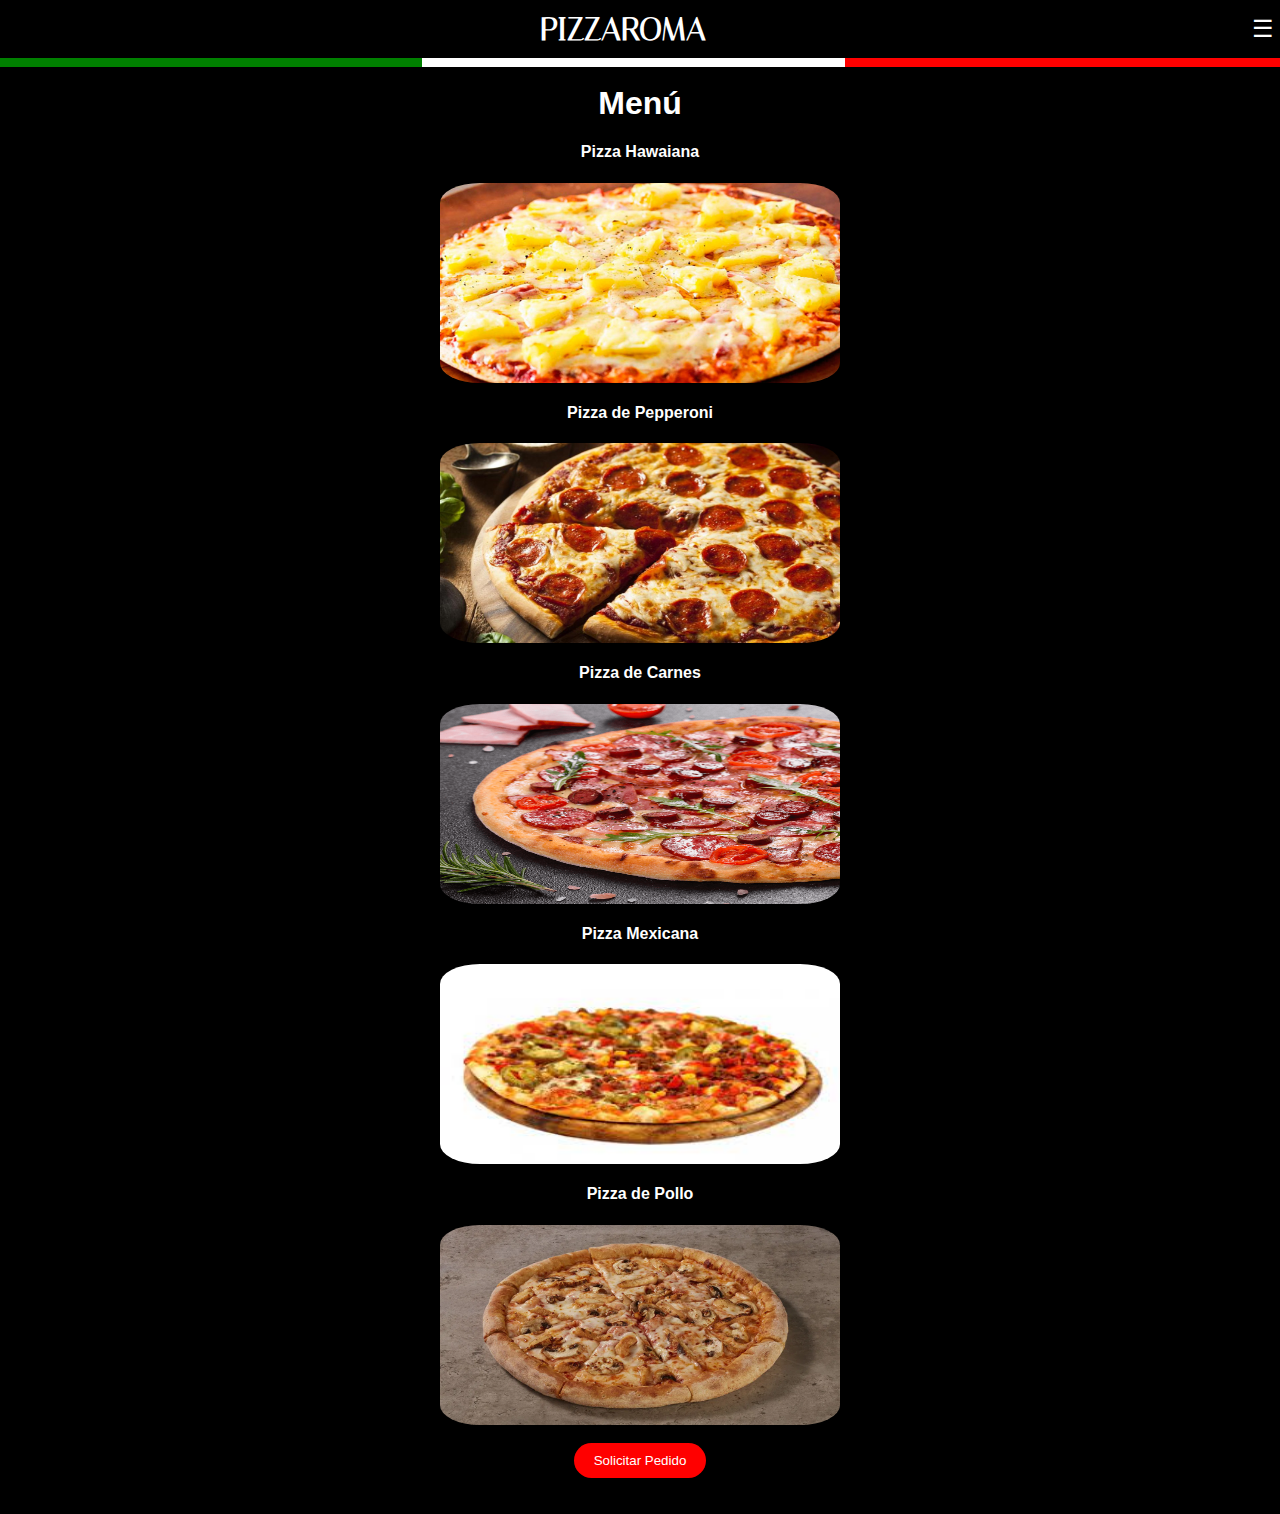
==== html/Menu.html @ 2a0f750e "Archivos del proyecto creados en el avance 1" ====
<!DOCTYPE html>
<html lang="spa">
<head>
    <meta charset="UTF-8">
    <meta name="viewport" content="width=device-width, initial-scale=1.0">
    <link href="https://fonts.cdnfonts.com/css/sf-pro-display" rel="stylesheet">
    <link href='https://fonts.googleapis.com/css?family=Italiana' rel='stylesheet'>
    <link rel="stylesheet" href="../css/index.css">
    <link rel="shortcut icon" href="../media/Favicon.jpg"/>
    
    <title>Menú</title>
</head>
<body>

    <header>
        <h1>PIZZAROMA</h1>
    </header>
    <div class="navbar">
        <div class="navbar-header">
            <h1 class="navbar-title">PIZZAROMA</h1>
        </div>
        <button class="navbar-toggle" id="navbarToggle">☰</button>
        <div class="navbar-dropdown" id="navbarDropdown">
            <a href="/Index.html">Volver al Inicio</a>
            <a href="/html/Pago.html">Ir a solicitar pedido</a>
        </div>
    </div>

<br>

<h1>Menú</h1>
    
<div>
    <h4>Pizza Hawaiana</h4>
    <div><img src="/media/1533025888.6461.jpg" height="200" width="400"></div>
    <h4>Pizza de Pepperoni</h4>
    <div><img src="/media/5e9977a58c570.jpeg" height="200" width="400"></div>
    <h4>Pizza de Carnes</h4>
    <div><img src="/media/cuatro-carnes.png" height="200" width="400"></div>

</div>


<div>
    <h4>Pizza Mexicana</h4>
    <div><img src="/media/descarga.jpeg" height="200" width="400"></div>

    <h4>Pizza de Pollo</h4>
    <div><img src="/media/Pollo-y-Champiñones-1200X628.webp" height="200" width="400"></div>

</div>

<br>
<form action="./Pago.html">
    <button id="Spd">Solicitar Pedido</button>

</form>

<br><br>


<script src="../js/index.js"></script>


</body>
</html>
---- css/index.css ----
body {
    font-family: 'SF Pro Display', sans-serif;
    background-color: #000000;
    color: white;
    margin: 0;
    padding: 0;
    font
}

header {
    background: linear-gradient(to right, green 0%, green 33%, white 33%, white 66%, red 66%, red 100%);
    color: #fff;
    text-align: center;
    padding: 15px 0;
}

h1 {
    margin: 0;
    text-align: center;
}


/* Navbar Estilos */
.navbar {
    position: fixed;
    top: 0;
    left: 0;
    right: 0;
    background-color: #000000;
    color: #fff;
    padding: 10px 0;
    z-index: 1000;
    display: flex;
    justify-content: space-between;
    align-items: center;
}

.navbar-header {
    flex-grow: 1;
    text-align: center;
}

.navbar-title {
    margin: 0;
    font-family: 'Italiana';
}

.navbar-toggle {
    background-color: transparent;
    color: #fff;
    border: none;
    font-size: 24px;
    cursor: pointer;
}

.navbar-dropdown {
    display: none;
    position: absolute;
    top: 50px;
    right: 20px;
    background-color: #fff;
    box-shadow: 0px 0px 10px rgba(0, 0, 0, 0.2);
    border-radius: 5px;
    z-index: 1001;
}

.navbar-dropdown a {
    display: block;
    padding: 10px 20px;
    text-decoration: none;
    color: #333;
    transition: background-color 0.3s;
}

.navbar-dropdown a:hover {
    background-color: #ddd;
}

/* Sitio responsivo movil */
@media (max-width: 768px) {
    .navbar-title {
        text-align: left;
    }

    .navbar-toggle {
        display: block;
    }

    .navbar-dropdown {
        top: 60px;
        right: 10px;
    }
}

.menu,
.payment-methods,
.delivery-form {
    width: 50%;
    margin: 0 auto;
    padding: 20px;
}

.product {
    display: flex;
    justify-content: space-between;
    align-items: center;
    margin-bottom: 20px;
    border: 1px solid #ddd;
    padding: 10px;
    border-radius: 5px;
   
}

img {
    text-align: center;
    display: block;
    margin: 0 auto;
   border-radius: 10%;
}

.product-price {
    margin-right: 10px;
   
}

.add-to-cart {
    background-color: #ff0000;
    color: #fff;
    border: none;
    padding: 5px 10px;
    border-radius: 20px;
   
    cursor: pointer;
}

.payment-methods {
    text-align: center;
    margin-top: 20px;
}

input[type="radio"] {
    margin-right: 5px;
}

.cart {
    width: 60%;
    margin: 20px auto;
    background-color: #000000;
    border: 1px solid #fff;
    border-radius: 5px;
    padding: 20px;
    text-align: center;
    color: white;
}

.total {
    text-align: right;
    margin-top: 10px;
}

input[type="text"] {
    width: 100%;
    padding: 10px;
    margin-bottom: 10px;
    border: 1px solid #ddd;
    border-radius: 5px;
}

#checkout-btn {
    background-color: #ff0000;
    color: #fff;
    border: none;
    padding: 10px 20px;
    margin-top: 20px;
    cursor: pointer;
    border-radius: 20px;
}

h2 {

    text-align: center;


}


p {

    text-align: center;


}

#Menubtn {


    background-color: #ff0000;
    color: #fff;
    border: none;
    padding: 10px 20px;
    margin-top: 20px;
    cursor: pointer;
    border-radius: 20px;
    text-align: center;
    display: block;
    margin: 0 auto;
 
}

h4 {
    text-align: center;

}



#Spd {


    background-color: #ff0000;
    color: #fff;
    border: none;
    padding: 10px 20px;
    margin-top: 20px;
    cursor: pointer;
    border-radius: 20px;
    text-align: center;
    display: block;
    margin: 0 auto;
   
}
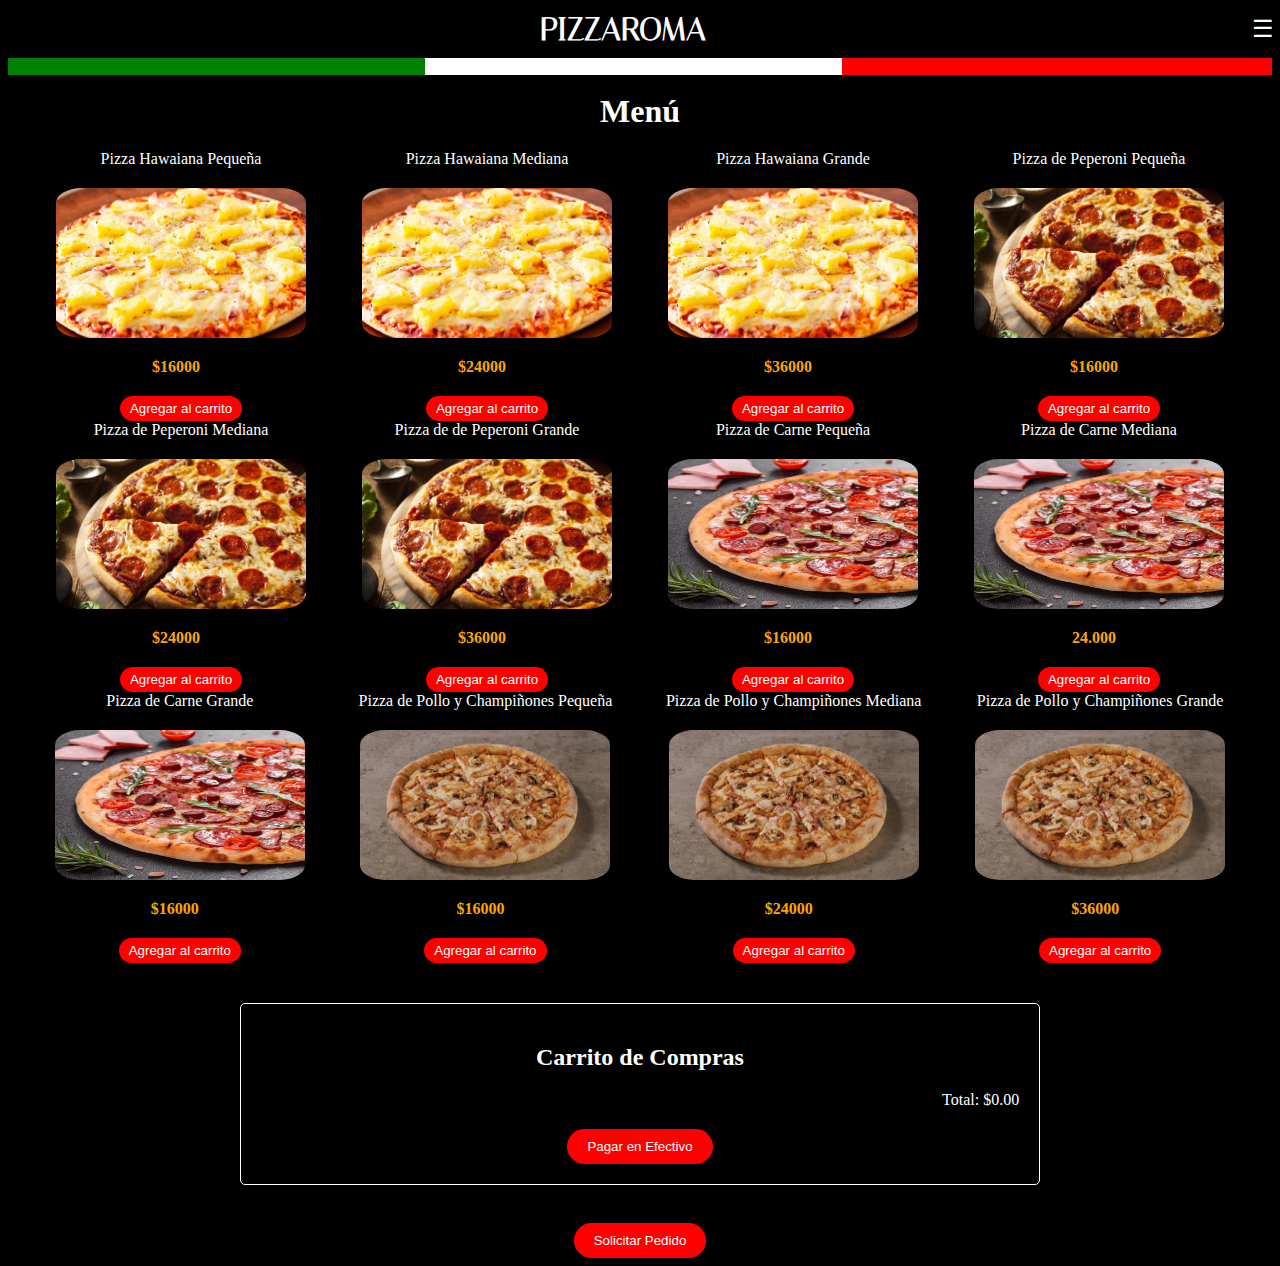
==== commit 7a9383c4: "Actualización según el avance 2" ====
--- a/html/Menu.html
+++ b/html/Menu.html
@@ -5,7 +5,7 @@
     <meta name="viewport" content="width=device-width, initial-scale=1.0">
     <link href="https://fonts.cdnfonts.com/css/sf-pro-display" rel="stylesheet">
     <link href='https://fonts.googleapis.com/css?family=Italiana' rel='stylesheet'>
-    <link rel="stylesheet" href="../css/index.css">
+    <link rel="stylesheet" href="../css/indexmenu.css">
     <link rel="shortcut icon" href="../media/Favicon.jpg"/>
     
     <title>Menú</title>
@@ -21,43 +21,128 @@
         </div>
         <button class="navbar-toggle" id="navbarToggle">☰</button>
         <div class="navbar-dropdown" id="navbarDropdown">
-            <a href="/Index.html">Volver al Inicio</a>
-            <a href="/html/Pago.html">Ir a solicitar pedido</a>
+            <a href="./Index.html">Volver al Inicio</a>
+            <a href="./html/Pago.html">Ir a solicitar pedido</a>
         </div>
     </div>
 
 <br>
 
 <h1>Menú</h1>
-    
-<div>
-    <h4>Pizza Hawaiana</h4>
-    <div><img src="/media/1533025888.6461.jpg" height="200" width="400"></div>
-    <h4>Pizza de Pepperoni</h4>
-    <div><img src="/media/5e9977a58c570.jpeg" height="200" width="400"></div>
-    <h4>Pizza de Carnes</h4>
-    <div><img src="/media/cuatro-carnes.png" height="200" width="400"></div>
+<div class="product-container">
+ 
+    <div class="product">
+        <span class="product-name">Pizza Hawaiana Pequeña</span>
+        <img src="../media/Hawaiana.jpg" alt="Pizza Hawaiana">
+        <span class="product-price">$16000</span>
+        <button class="add-to-cart">Agregar al carrito</button>
+    </div>
+<br>
+      <div class="product">
+        <span class="product-name">Pizza Hawaiana Mediana</span>
+        <img src="../media/Hawaiana.jpg" alt="Pizza Hawaiana">
+        <span class="product-price">$24000</span>
+        <button class="add-to-cart">Agregar al carrito</button>
+    </div>
+    <br>
+      <div class="product">
+        <span class="product-name">Pizza Hawaiana Grande</span>
+        <img src="../media/Hawaiana.jpg" alt="Pizza Hawaiana">
+        <span class="product-price">$36000</span>
+        <button class="add-to-cart">Agregar al carrito</button>
+    </div>
+   <br>
+      <div class="product">
+        <span class="product-name">Pizza de Peperoni Pequeña</span>
+        <img src="../media/Peperoni.jpeg" alt="Pizza de Pepperoni">
+        <span class="product-price">$16000</span>
+        <button class="add-to-cart">Agregar al carrito</button>
+    </div>
+<br>
+      <div class="product">
+        <span class="product-name">Pizza de Peperoni Mediana</span>
+            <img src="../media/Peperoni.jpeg" alt="Pizza de Pepperoni">
+            <span class="product-price">$24000</span>
+            <button class="add-to-cart">Agregar al carrito</button>
+        </div>
+<br>
+          <div class="product">
+            <span class="product-name">Pizza de de Peperoni Grande</span>
+                <img src="../media/Peperoni.jpeg" alt="Pizza de Pepperoni">
+                <span class="product-price">$36000</span>
+                <button class="add-to-cart">Agregar al carrito</button>
+            </div>
+<br> <br> <br>
 
+      <div class="product">
+        <span class="product-name">Pizza de Carne Pequeña</span>
+            <img src="../media/Carnes.png" alt="Pizza de Carnes">
+            <span class="product-price">$16000</span>
+            <button class="add-to-cart">Agregar al carrito</button>
+        </div>
+
+        <br>
+          <div class="product">
+            <span class="product-name">Pizza de Carne Mediana</span>
+                <img src="../media/Carnes.png" alt="Pizza de Carnes">
+                <span class="product-price">24.000</span>
+                <button class="add-to-cart">Agregar al carrito</button>
+            </div>
+            <br>
+              <div class="product">
+                <span class="product-name">Pizza de Carne Grande</span>
+                    <img src="../media/Carnes.png" alt="Pizza de Carnes">
+                    <span class="product-price">$16000</span>
+                    <button class="add-to-cart">Agregar al carrito</button>
+                </div>
+
+
+      <br>
+
+
+        <div class="product">
+            <span class="product-name">Pizza de Pollo y Champiñones Pequeña</span>
+                <img src="../media/Pollo_Champ.webp" alt="Pizza de Pollo">
+                <span class="product-price">$16000</span>
+                <button class="add-to-cart">Agregar al carrito</button>
+            </div>
+            <br>
+              <div class="product">
+                <span class="product-name">Pizza de Pollo y Champiñones Mediana</span>
+                <img src="../media/Pollo_Champ.webp" alt="Pizza de Pollo">
+                <span class="product-price">$24000</span>
+                <button class="add-to-cart">Agregar al carrito</button>
+            </div><br>
+             <div class="product">
+            <span class="product-name">Pizza de Pollo y Champiñones Grande</span>
+                <img src="../media/Pollo_Champ.webp" alt="Pizza de Pollo">
+                <span class="product-price">$36000</span>
+                <button class="add-to-cart">Agregar al carrito</button>
+            </div>
+
+            <br>
+            
+</div>
+</div>
 </div>
 
-
-<div>
-    <h4>Pizza Mexicana</h4>
-    <div><img src="/media/descarga.jpeg" height="200" width="400"></div>
-
-    <h4>Pizza de Pollo</h4>
-    <div><img src="/media/Pollo-y-Champiñones-1200X628.webp" height="200" width="400"></div>
-
-</div>
+<section class="cart">
+    <h2>Carrito de Compras</h2>
+    <ul id="cart-items">
+        
+    </ul>
+    <div class="total">
+        <span>Total:</span>
+        <span id="cart-total">$0.00</span>
+    </div>
+    <button id="checkout-btn">Pagar en Efectivo</button>
+</section>
 
 <br>
-<form action="./Pago.html">
+<form>
     <button id="Spd">Solicitar Pedido</button>
 
 </form>
-
-<br><br>
-
 
 <script src="../js/index.js"></script>
 
--- a/css/indexmenu.css
+++ b/css/indexmenu.css
@@ -0,0 +1,250 @@
+body {
+    font-family: 'SF Pro Display';
+    background-color: #000000;
+    color: white;
+    padding: 0;
+
+
+}
+
+header {
+    background: linear-gradient(to right, green 0%, green 33%, white 33%, white 66%, red 66%, red 100%);
+    color: #fff;
+    text-align: center;
+    padding: 15px 0;
+}
+
+h1 {
+    margin: 0;
+    text-align: center;
+}
+
+
+/* Navbar Estilos */
+.navbar {
+    position: fixed;
+    top: 0;
+    left: 0;
+    right: 0;
+    background-color: #000000;
+    color: #fff;
+    padding: 10px 0;
+    z-index: 1000;
+    display: flex;
+    justify-content: space-between;
+    align-items: center;
+}
+
+.navbar-header {
+    flex-grow: 1;
+    text-align: center;
+}
+
+.navbar-title {
+    margin: 0;
+    font-family: 'Italiana';
+}
+
+.navbar-toggle {
+    background-color: transparent;
+    color: #fff;
+    border: none;
+    font-size: 24px;
+    cursor: pointer;
+}
+
+.navbar-dropdown {
+    display: none;
+    position: absolute;
+    top: 50px;
+    right: 20px;
+    background-color: #fff;
+    box-shadow: 0px 0px 10px rgba(0, 0, 0, 0.2);
+    border-radius: 5px;
+    z-index: 1001;
+}
+
+.navbar-dropdown a {
+    display: block;
+    padding: 10px 20px;
+    text-decoration: none;
+    color: #333;
+    transition: background-color 0.3s;
+}
+
+.navbar-dropdown a:hover {
+    background-color: #ddd;
+}
+
+
+
+.product-price {
+    font-weight: bold;
+    color: #FFA500;
+    /* Color de precio */
+}
+
+/* Sitio responsivo movil */
+@media (max-width: 768px) {
+    .navbar-title {
+        text-align: left;
+    }
+
+    .navbar-toggle {
+        display: block;
+    }
+
+    .navbar-dropdown {
+        top: 60px;
+        right: 10px;
+    }
+}
+
+.product {
+    display: grid;
+    grid-template-columns: repeat(auto-fill, minmax(200px, 1fr));
+    /* Las imágenes ocuparán al menos 200px y se ajustarán automáticamente */
+    gap: 20px;
+    /* Espacio entre las imágenes */
+    justify-items: center;
+    /* Centrar horizontalmente las imágenes */
+    align-items: center;
+    /* Centrar verticalmente las imágenes */
+    text-align: center;
+    margin: 0 auto;
+    border-radius: 10%;
+
+   
+
+}
+ .product-container {
+        display: flex;
+        justify-content: center;
+        align-items: center;
+        flex-wrap: wrap; /* Asegura que los elementos de la cuadrícula se envuelvan si no caben en una sola línea */
+        padding: 20px; /* Añade espacio alrededor de la cuadrícula si es necesario */
+      }
+
+img {
+
+
+    display: block;
+    /* Hace que la imagen sea un elemento en línea */
+    margin: 0 auto;
+    /* Centra horizontalmente la imagen dentro del contenedor */
+    border-radius: 10%;
+    height: 150px;
+    width: 250px;
+
+}
+
+.product-price {
+    margin-right: 10px;
+
+}
+
+.add-to-cart {
+    background-color: #ff0000;
+    color: #fff;
+    border: none;
+    padding: 5px 10px;
+    border-radius: 20px;
+
+    cursor: pointer;
+}
+
+
+
+input[type="radio"] {
+    margin-right: 5px;
+}
+
+.cart {
+    width: 60%;
+    margin: 20px auto;
+    background-color: #000000;
+    border: 1px solid #fff;
+    border-radius: 5px;
+    padding: 20px;
+    text-align: center;
+    color: white;
+}
+
+.total {
+    text-align: right;
+    margin-top: 10px;
+}
+
+
+
+
+
+#checkout-btn {
+    background-color: #ff0000;
+    color: #fff;
+    border: none;
+    padding: 10px 20px;
+    margin-top: 20px;
+    cursor: pointer;
+    border-radius: 20px;
+}
+
+h2 {
+
+    text-align: center;
+
+
+}
+
+
+p {
+
+    text-align: center;
+    color: white;
+
+
+}
+
+
+
+
+
+
+#Menubtn {
+
+
+    background-color: #ff0000;
+    color: #fff;
+    border: none;
+    padding: 10px 20px;
+    margin-top: 20px;
+    cursor: pointer;
+    border-radius: 20px;
+    text-align: center;
+    display: block;
+    margin: 0 auto;
+
+}
+
+h4 {
+    text-align: center;
+
+}
+
+
+
+#Spd {
+
+
+    background-color: #ff0000;
+    color: #fff;
+    border: none;
+    padding: 10px 20px;
+    margin-top: 20px;
+    cursor: pointer;
+    border-radius: 20px;
+    text-align: center;
+    display: block;
+    margin: 0 auto;
+
+}